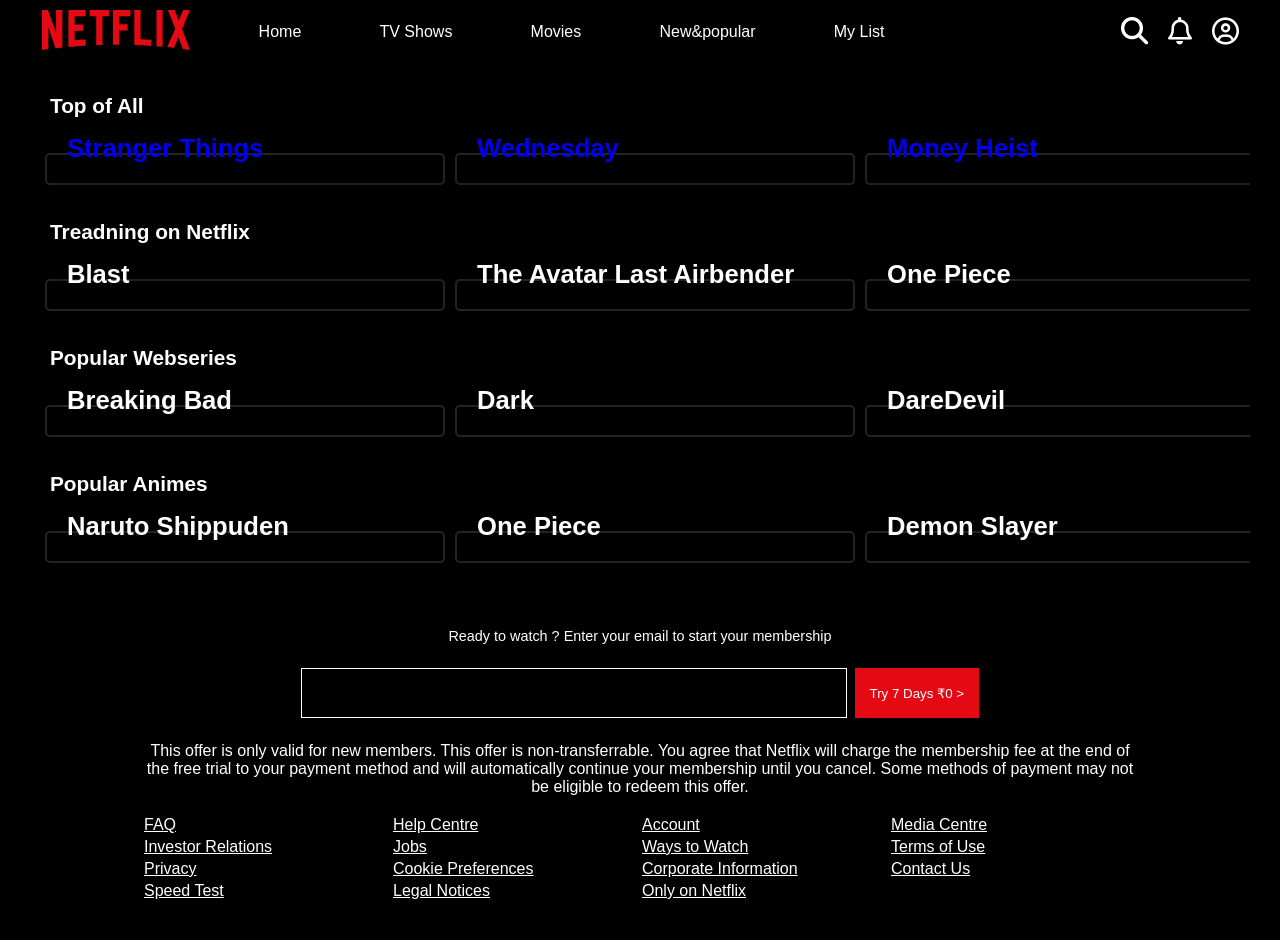
==== browse.html @ d6fd3b57 "netflix clone" ====
<!DOCTYPE html>
<html lang="en">

<head>
    <meta charset="UTF-8">
    <meta name="viewport" content="width=device-width, initial-scale=1.0">
    <title>Netflix - Browse</title>


    <!-- google sans -->
    <link rel="preconnect" href="https://fonts.googleapis.com">
    <link rel="preconnect" href="https://fonts.gstatic.com" crossorigin>
    <link
        href="https://fonts.googleapis.com/css2?family=Google+Sans:ital,opsz,wght@0,17..18,400..700;1,17..18,400..700&family=Martel+Sans:wght@200;300;400;600;700;800;900&display=swap"
        rel="stylesheet">



    <link rel="stylesheet" href="./browse.css">

    <link rel="stylesheet" href="https://cdnjs.cloudflare.com/ajax/libs/font-awesome/6.7.2/css/all.min.css">

</head>

<body>

    <!-- headder -->

    <header>
        <div class="header-wrapper">

            <div>
                <a href="./index.html">
                <img src="./assets/download.svg" type="svg" alt="Netflix-logo" style="height: 40px;" title="click to go home">
                </a>

                <nav>
                    <a href="">Home</a>
                    <a href="">TV Shows</a>
                    <a href="">Movies</a>
                    <a href="">New&popular</a>
                    <a href="">My List</a>
                </nav>
            </div>


            <div>

                <input type="text">
                <button><i class="fa-solid fa-magnifying-glass"></i></button>

                <button><i class="fa-regular fa-bell"></i></button>

                <button><i class="fa-regular fa-circle-user"></i></button>

            </div>


        </div>
    </header>

    <!-- main -->

    <main>

        <!-- Treadning now -->


        <section>
            <p>Top of All</p>
            <div class="movie-wrapper">
                <div class="movie">
                    <a href="./movie.html">
                         <img src="https://dnm.nflximg.net/api/v6/BvVbc2Wxr2w6QuoANoSpJKEIWjQ/AAAAQUq_sj3y88nqrcBnRm69rS7xur65HYgLkCS5MxHbA-7Dvd72b3Mek4eoiDb5Rb4-dzpaJz260toRGHQIeKdtAvUxWmmk5hio-pquv_pTESDyz5XQuv6K0vlqFQvsPXGuMA0OfA7q27_8cBy9ds-8RroPX1Y.jpg?r=9d3"
                        alt="">
                        <h3>Stranger Things</h3>
                    </a>
                </div>
                <div class="movie">
                    <a href="./movie.html">
                        <img src="https://encrypted-tbn0.gstatic.com/images?q=tbn:ANd9GcRrPDLvy68dkSSRpforUKPn6gY12kuTtBQg6fhCv2swa_2QcEUmZ6X9mFhC&s=10"
                            alt="">
                            <h3>Wednesday</h3>
                        
                    </a>
                </div>
                <div class="movie">
                    <a href="./movie.html">

                        <img src="https://wallpapersok.com/images/hd/professor-money-heist-netflix-poster-ph3d24ry6c3py8hu.jpg"
                            alt="">
                            <h3>Money Heist</h3>


                    </a>

                </div>
                <div class="movie">
                    <a href="">
                        <img src="https://encrypted-tbn0.gstatic.com/images?q=tbn:ANd9GcT0vW9PwoHVDQlRRXZ8eilBEDWFBv3L9P18T1Bw1SxakLcmUh1ruXg13kQI&s=10"
                            alt="">
                            <h3>The Witcher</h3>
                    </a>
                </div>

                <div class="movie">
                      <a href="./movie.html">
                          <img src="https://encrypted-tbn0.gstatic.com/images?q=tbn:ANd9GcRJ1EdtD66dsZB1Dnln70WHt_AVNkzSxmf3FKRhCLhqUZ0IoBoza2I0OUQ6&s=10"
                              alt="">
                              <h3>Squid Game</h3>

                      </a>


                </div>

               

            </div>

            </div>
        </section>

        <!-- popular on Netflix -->

        <section>
            <p>Treadning on Netflix</p>
            <div class="movie-wrapper">

                <div class="movie">
                    <img src="https://encrypted-tbn0.gstatic.com/images?q=tbn:ANd9GcTF5l3Zcf8Y77d5_UlzYzWVc9Mh9kg-G6dD8QUcKRuZDohY8h1Fr4jvTjg&s=10"
                        alt="">
                        <h3>Blast</h3>
                </div>
                <div class="movie">
                    <img src="https://sm.ign.com/t/ign_nordic/opinion/i/i-hope-net/i-hope-netflixs-avatar-the-last-airbender-gets-the-chance-to_dskk.1280.jpg"
                        alt="">
                        <h3>The Avatar Last Airbender</h3>
                </div>

                <div class="movie">
                    <img src="https://encrypted-tbn0.gstatic.com/images?q=tbn:ANd9GcRbDonJcZSweYCJFkt3OS1zChWN4No_yiAdjobM4_y9HUvl7DZQJzGOjJ4&s=10"
                        alt="">
                        <h3>One Piece</h3>
                </div>

                <div class="movie">
                    <img src="https://encrypted-tbn0.gstatic.com/images?q=tbn:ANd9GcRdweoyaSU_9lBadquNHHajnz2imqrWtcbLEuHs1NcLaGqIeX8DWavYvuc&s=10"
                        alt="">
                        <h3>Enolo Holmes</h3>
                </div>
                <div class="movie">
                    <img src="https://bingeddata.s3.amazonaws.com/uploads/2026/06/i-will-find-you-netflix-web-series-review-768x432.jpg"
                        alt="">
                        <h3>I Will Find You</h3>
                </div>


            </div>
        </section>

        <!-- popular webseris -->

        <section>
            <p>Popular Webseries</p>
            <div class="movie-wrapper">

                <div class="movie">
                    <img src="https://encrypted-tbn0.gstatic.com/images?q=tbn:ANd9GcRW7JkzSdZJWt09QPW-3E0j6l2BXeOJ-nQo3D-CIsE62eJQqF2iqQwO9Ic&s=10"
                        alt="">
                        <h3>Breaking Bad</h3>
                    </div>
                    <div class="movie">
                        <img src="https://encrypted-tbn0.gstatic.com/images?q=tbn:ANd9GcSbXsTUXWttS0u1xcc77yjZO07yZJp1TcujPGncxhgbhAnHR3CWGpoXKh_3&s=10"
                        alt="">
                        <h3>Dark</h3>
                    </div>
                    <div class="movie">
                        <img src="https://encrypted-tbn0.gstatic.com/images?q=tbn:ANd9GcRtEgSgalwpeXyIXwo8-kd9lcIrwjZ8XHeMBTIQHAkgnaazlkJoyqq8K1na&s=10"
                        alt="">
                        <h3>DareDevil</h3>
                    </div>
                    <div class="movie">
                        <img src="https://charlie-gray.com/wp-content/uploads/2020/11/QUEENS-GAMBIT-POSTER-3-300x169.jpg"
                        alt="">
                        <h3>The Queens Gambhit</h3>
                    </div>
                    <div class="movie">
                        <img src="https://wallpapersok.com/images/high/stranger-things-eleven-and-others-netflix-poster-dff59cvyd9q56e03.jpg"
                        alt="">
                        <h3>The Strager Things</h3>
                </div>
            </div>
        </section>

        <!-- popular anime  -->

        <section>
            <p>Popular Animes</p>
            <div class="movie-wrapper">

                <div class="movie">
                    <img src="https://images.slivcdn.com/videoasset_images/blitz_assets/1790007107/thumbnail/1783018111179_T00091371_cover_artwork_horizontal_landscapeThumb.png?w=1349&q=low"
                        alt="">
                        <h3>Naruto Shippuden</h3>
                    </div>
                    <div class="movie">
                        <img src="https://encrypted-tbn0.gstatic.com/images?q=tbn:ANd9GcQA7c5Ge62xCv8wq4YV_I8lC_nGI0Jj5Mza2YX82L-oXC-cx0Vgzux8Zexz&s=10"
                        alt="">
                        <h3>One Piece</h3>
                    </div>
                    <div class="movie">
                        <img src="https://encrypted-tbn0.gstatic.com/images?q=tbn:ANd9GcSLW2ysiPYVi_z-sY2ZNgZcxLs0F83HCPpVrELzoPWctbOfCaskcJiISJw&s=10"
                        alt="">
                        <h3>Demon Slayer</h3>
                </div>
                <div class="movie">
                    <img src="https://encrypted-tbn0.gstatic.com/images?q=tbn:ANd9GcTClinrVuipFfPG0T40SCdjpxk1h9jyCLqz_0UuSxJdnIvZW7jdPOPWJOk&s=10"
                        alt="">
                        <h3>My Hero Academia</h3>
                </div>
                <div class="movie">
                    <img src="https://encrypted-tbn0.gstatic.com/images?q=tbn:ANd9GcRX218Y-gUO5xfVMHq4h4t46-mkjYX7Kd7m4wyW9VwZrDLCkOqQ7a_cALU&s=10"
                        alt="">
                        <h3>Jujutsu Kaizen</h3>
                </div>


            </div>
        </section>




    </main>


    <footer>

        <div class="container">

            <div class="footer-content">

                <p>Ready to watch ? Enter your email to start your membership</p>

                <div>
                    <input type="email">
                    <button>Try 7 Days ₹0 ></button>
                </div>

                <p>This offer is only valid for new members. This offer is non-transferrable. You agree that Netflix
                    will
                    charge
                    the membership fee at the end of the free trial to your payment method and will automatically
                    continue
                    your
                    membership until you cancel. Some methods of payment may not be eligible to redeem this offer.</p>

            </div>
            <div class="footer-wrapper">
                <a href="#faq">FAQ</a>
                <a href="#help-centre">Help Centre</a>
                <a href="#account">Account</a>
                <a href="#media-centre">Media Centre</a>
                <a href="#investor-relations">Investor Relations</a>
                <a href="#jobs">Jobs</a>
                <a href="#ways-to-watch">Ways to Watch</a>
                <a href="#terms-of-use">Terms of Use</a>
                <a href="#privacy">Privacy</a>
                <a href="#cookie-preferences">Cookie Preferences</a>
                <a href="#corporate-information">Corporate Information</a>
                <a href="#contact-us">Contact Us</a>
                <a href="#speed-test">Speed Test</a>
                <a href="#legal-notices">Legal Notices</a>
                <a href="#only-on-netflix">Only on Netflix</a>
            </div>
        </div>

    </footer>





</body>

</html>
---- browse.css ----
*{
    padding: 0;
    margin: 0;
    box-sizing: border-box;
    font-family: 'Google Sans',sans-serif; 
}



/* header starts */


header{
    background-color: black;
    padding: 10px;
}

.header-wrapper{
     display: flex;
     justify-content: space-around;
     align-items: center;
}

.header-wrapper div{
    display: flex;
    align-items: center;
    justify-content: space-between;
    gap: 10px;
    width: 70%; 
    /* border: 2px solid red; */
}

.header-wrapper div:last-child{
    /* border: 2px solid white; */
    display: flex;
    width: 20%;
    justify-content: flex-end;
    gap: 20px;
}


.header-wrapper div:nth-child(2) input{
   display: none;
}

.header-wrapper div:nth-child(2) button{
    background-color: transparent;
    color: white;
    border: none;
    font-size: 1.7rem;
}

nav{
    display: flex;
     /* gap: 15px; */
    /* border: 2px solid white; */
    justify-content: space-around;
    width: 100%;
    /* display: none; */
    margin-left: 20px;
    text-align: center;
}

nav a{
    text-decoration: none;
    color: white;
}




/* header ends */

/* main starts */

main{
    background:black;
    color: white;
    padding: 10px;

}

.movie-wrapper{
    display: flex;
    overflow-x: scroll ;
    overflow-y: hidden;
    gap: 10px;
    margin: 20px;
    /* border: 2px solid white; */
    padding: 15px;
   
    
}




.movie-wrapper::-webkit-scrollbar {
    height: 8px;
    width:10px;

    
}

.movie-wrapper::-webkit-scrollbar-thumb {
    margin-top: 10px;
    background: #9b0000fa;
    
    
}




.movie{
    width: 300px;
    flex: 0 0 auto;
    transition: 0.3s all ease;
    border: 2px solid rgba(255, 255, 255, 0.137);
   
    padding: 5px;
    border-radius: 5px;
    position: relative;
    

}

section p{
    margin-left: 40px;
    margin-top: 20px;
    font-size: 1.3rem;
    font-weight: 600;
}

.movie img{
    width: 100%;
    object-fit: fit;

}

.movie h3{
    position: absolute;
    bottom: 20px;
    left: 20px;
    font-size: 1.6rem;
    
}

.movie:hover {
    transform: scale(1.02); 
     /* border: 2px solid yellow;  */
     border: 2px solid white;
     /* color: blue; */
  
  
}

.movie:hover  img{
     opacity: 70%;
}








/* main ends */



/* footer start */


footer{
   
    color: white;
    background: black;
    padding: 20px;
}

.footer-wrapper{
    display: grid;
    grid-template-columns: 1fr;
    margin: 10px;
    gap: 4px;

}

.footer-wrapper a{
    color: white;
}

.footer-content{
    display: flex;
    flex-direction: column;
    align-items: center;
    justify-content: center;
    /* text-align: center; */

}
.footer-content p{
    text-align: center;
}

.footer-content  :first-child{
    font-size: 0.9rem;
}

.footer-content div{
    margin: 20px 0;
}

.footer-content input{
    background-color: rgba(0, 0, 0, 0);
    border: 1px solid white;
    height: 50px;
    width: 70%;
    margin: 4px;
}

.footer-content button{
    background: #E50914;
    height: 50px;
    color: white;
    border: none;
    padding: 5px 12px;
    margin: 4px;

}

.container{
      width: 80%;
     margin:0 auto;
}


/* footer ends */


/* when mobile screen the movie card will get 500px width */


@media screen and (min-width:300px) {

     nav{
        display: none;
     }

    .movie{
        width: 500px;
    }

     

   
    
       .footer-wrapper{
        margin: 20px 0;
        grid-template-columns: repeat(2,1fr)
    }

    .footer-content div{
        width: 100%;
    }

    .footer-content div input{
        width: 100%;
    }

    .footer-content div button{
       padding: 4px 8px;
    }
}

/* upto mobile screen movie card take 400px  widht*/

@media screen and (min-width:700px) {

     nav{
        display:inline-flex;
     }

    .movie{
        width: 400px;
    }
        .footer-wrapper{
        grid-template-columns: repeat(4,1fr);
    }
    
    .footer-content div{
        display: flex;
        justify-content: center;
    }

    .footer-content div input{
        width: 55%;
    }

    .footer-content div button{
        padding: 15px;
    }
   
}
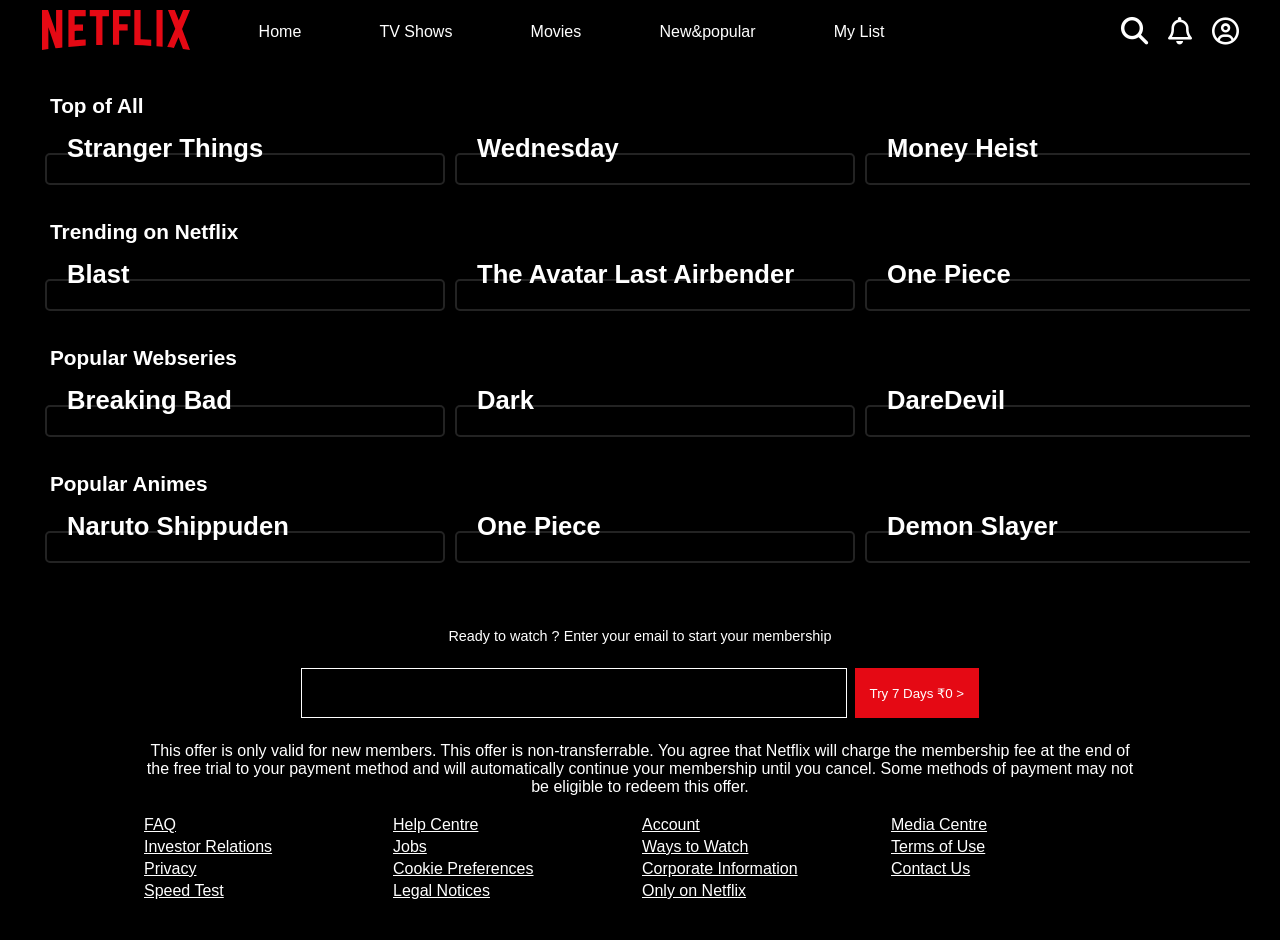
==== commit 6157dc6d: "fix the name in browse" ====
--- a/browse.html
+++ b/browse.html
@@ -124,7 +124,7 @@
         <!-- popular on Netflix -->
 
         <section>
-            <p>Treadning on Netflix</p>
+            <p>Trending on Netflix</p>
             <div class="movie-wrapper">
 
                 <div class="movie">
--- a/browse.css
+++ b/browse.css
@@ -125,6 +125,11 @@
 
 }
 
+.movie a{
+    text-decoration: none;
+    color: white;
+}
+
 section p{
     margin-left: 40px;
     margin-top: 20px;
